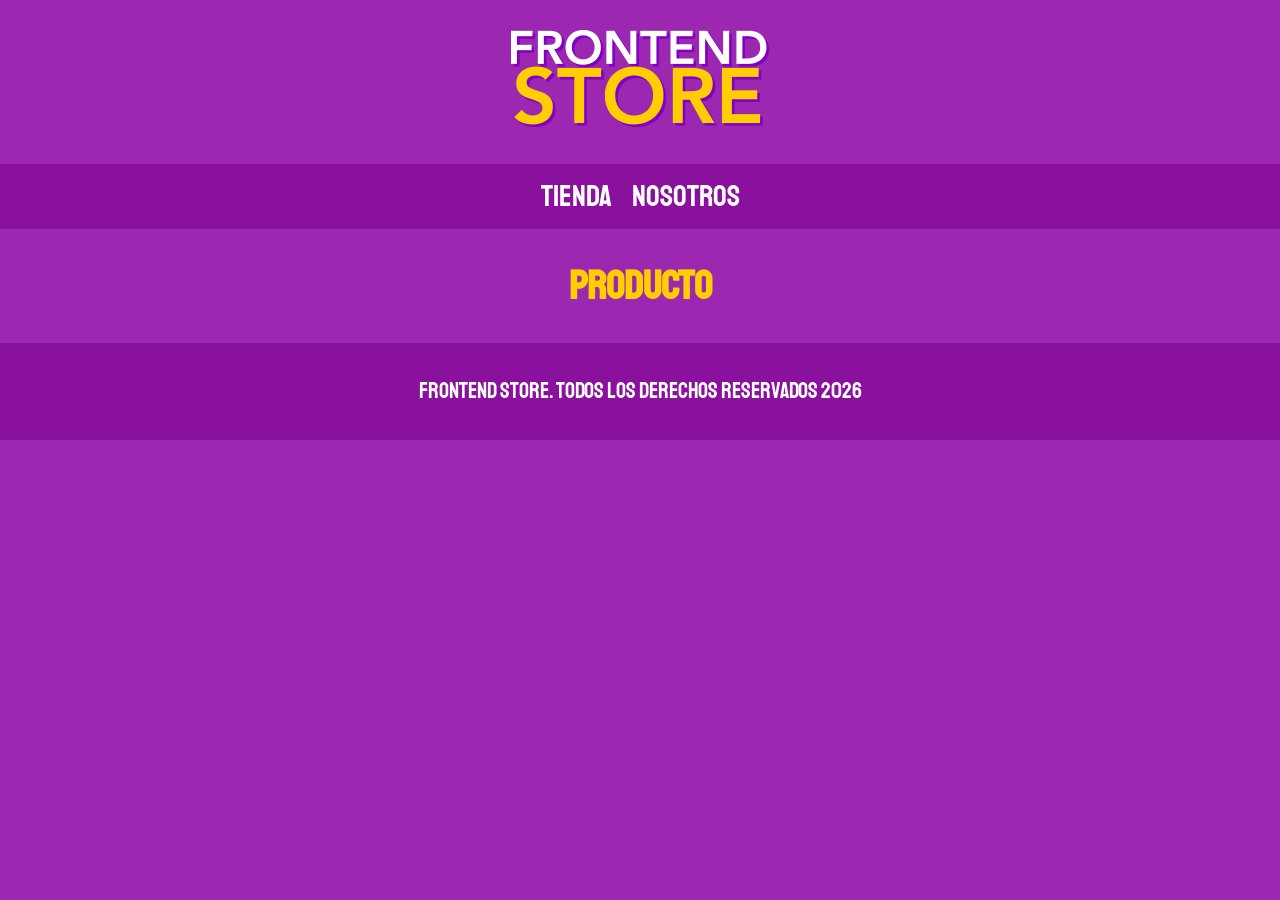
==== producto.html @ c2c18a84 "Primer guardado del proyecto con Tienda Productos y Nosotros empezados" ====
<!DOCTYPE html>
<html lang="en">
<head>
    <meta charset="UTF-8">
    <meta name="viewport" content="width=device-width, initial-scale=1.0">

    <link rel="stylesheet" href="normalize.css">

    <link rel="preconnect" href="https://fonts.googleapis.com">
    <link rel="preconnect" href="https://fonts.gstatic.com" crossorigin>
    <link href="https://fonts.googleapis.com/css2?family=Krub:ital,wght@0,200;0,300;0,400;0,500;0,600;0,700;1,200;1,300;1,400;1,500;1,600;1,700&family=Staatliches&display=swap" rel="stylesheet">

    <link rel="stylesheet" href="styles.css">

    <title>FrontEnd Store</title>
</head>
<body>
    <header class="header">
        <a href="index.html">
            <img class="header__logo" src="img/logo.png" alt="Logo de la tienda">
        </a>
    </header>

    <nav class="navegacion">
        <a class="navegacion__enlace " href="index.html">Tienda</a>
        <a class="navegacion__enlace" href="nosotros.html">Nosotros</a>
    </nav>

    <main>
        <h1>Producto</h1>
    </main>

    <footer class="footer">
        <p class="footer__texto">
            FrontEnd Store. Todos los derechos reservados 2026
        </p>
    </footer>
    
</body>
</html>
---- styles.css ----
:root {
    --primario: #9C27B0;
    --primarioOscuro: #89119D;
    --secundario: #FFCE00;
    --secundarioOscuro: rgb(233, 255, 2);
    --blanco: #FFF;
    --negro: #000;

    --fuentePrincipal: 'Staatliches', cursive;
}

/* Hace que el padding y el border se incluyan dentro del ancho y alto
   total que definamos para los elementos. */
html {
    box-sizing: border-box;

    /* 62.5% hace que 1rem sea aproximadamente 10px.
       Así es más fácil trabajar con rem:
       1.6rem = 16px, 2rem = 20px, 3rem = 30px, etc. */
    font-size: 62.5%;
}

/* Aplica el mismo box-sizing a todos los elementos y también
   a sus pseudo-elementos ::before y ::after. */
*, *:before, *:after {
    box-sizing: inherit;
}

/** Globales **/

body {
    /* Utilizamos la variable --primario que declaramos en :root. */
    background-color: var(--primario);

    /* Como 1rem ≈ 10px gracias al 62.5%, 1.6rem ≈ 16px. */
    font-size: 1.6rem;

    /* Altura de línea: 1.5 veces el tamaño de la fuente.
       Mejora la separación y legibilidad del texto. */
    line-height: 1.5;
}

/* Estilos generales para los párrafos */
p {
    font-size: 1.8rem;

    /* Fuentes de respaldo:
       intenta Arial, luego Helvetica y finalmente cualquier sans-serif. */
    font-family: Arial, Helvetica, sans-serif;

    /* Utilizamos la variable --blanco definida anteriormente en :root. */
    color: var(--blanco);
}

/* Estilos generales para los enlaces */
a {
    /* Elimina el subrayado que los enlaces traen por defecto. */
    text-decoration: none;
}

/* Evita que las imágenes superen el ancho de su contenedor, haciéndolas responsivas */
img {
    max-width: 100%;
}

/* Contenedor principal para limitar el ancho del contenido */
.contenedor {
    /* El contenido puede crecer hasta un máximo de 120rem (aprox. 1200px). */
    max-width: 120rem;

    /* 0 = sin margen arriba y abajo.
       auto = reparte automáticamente el espacio a izquierda y derecha,
       logrando centrar horizontalmente el contenedor. */
    margin: 0 auto;
}

/* Estilos generales para los títulos h1, h2 y h3 */
h1, h2, h3 {
    /* Centra horizontalmente el texto de los títulos */
    text-align: center;

    /* Usa el color secundario definido anteriormente en :root */
    color: var(--secundario);

    /* Usa nuestra fuente principal definida en :root */
    font-family: var(--fuentePrincipal);
}

/* Tamaño específico para los títulos principales */
h1 {
    font-size: 4rem; /* Aproximadamente 40px */
}

/* Tamaño específico para títulos secundarios */
h2 {
    font-size: 3.2rem; /* Aproximadamente 32px */
}

/* Tamaño específico para títulos de tercer nivel */
h3 {
    font-size: 2.4rem; /* Aproximadamente 24px */
}

/** Header **/

.header {
    /* Utiliza Flexbox para organizar el contenido del header */
    display: flex;

    /* Centra horizontalmente los elementos dentro del header */
    justify-content: center;
}

.header__logo {
    /* Agrega separación vertical al logo: 3rem arriba y abajo */
    margin: 3rem 0;
}

/** Footer **/

.footer {
    /* Usa el mismo color oscuro de la navegación como fondo */
    background-color: var(--primarioOscuro);

    /* Agrega espacio interno arriba y abajo del footer */
    padding: 1rem 0;

    /* Separa el footer del contenido que se encuentra encima */
    margin-top: 2rem;
}

.footer__texto {
    /* Utiliza la fuente principal definida en :root */
    font-family: var(--fuentePrincipal);

    /* Centra el texto del footer */
    text-align: center;

    /* Define el tamaño del texto */
    font-size: 2.2rem;
}

/** Navegación **/

.navegacion {
    /* Fondo de la barra de navegación usando nuestro primario oscuro */
    background-color: var(--primarioOscuro);

    /* Espacio interno arriba y abajo de la navegación */
    padding: 1rem 0;

    /* Coloca los enlaces uno al lado del otro usando Flexbox */
    display: flex;

    /* Centra los enlaces horizontalmente */
    justify-content: center;

    /* Deja una separación de 2rem entre cada enlace */
    /*gap: 2rem; */
}

.navegacion__enlace {
    /* Utiliza la fuente principal definida en :root */
    font-family: var(--fuentePrincipal);

    /* Color blanco para los enlaces */
    color: var(--blanco);

    /* Tamaño del texto de los enlaces */
    font-size: 3rem;

     /* Agrega separación a la derecha de cada enlace */
    margin-right: 2rem;
}

/* Selecciona el último enlace y elimina su margen derecho */
.navegacion__enlace:last-of-type {
    margin-right: 0;
}

/* Resalta el enlace de la página activa y también al pasar el mouse */
.navegacion__enlace--activo,
.navegacion__enlace:hover {
    color: var(--secundario);
}

/** Grid **/

.grid {
    /* Activa CSS Grid para organizar los productos */
    display: grid;

    /* Crea 2 columnas del mismo tamaño */
    grid-template-columns: repeat(2, 1fr);

    /* Deja una separación de 2rem entre los elementos del Grid */
    gap: 2rem;
}

/* A partir de 768px cambiamos la distribución del Grid */
@media (min-width: 768px) {
    .grid {
        /* En pantallas más grandes mostramos 3 columnas iguales */
        grid-template-columns: repeat(3, 1fr);
    }
}

/** Productos **/

.producto {
    /* Fondo de cada tarjeta utilizando el color primario oscuro */
    background-color: var(--primarioOscuro);

    /* Espacio interno entre el contenido y los bordes del producto */
    padding: 1rem;
}

.producto__imagen {
    /* La imagen ocupa todo el ancho disponible de la tarjeta */
    width: 100%;
}

.producto__nombre {
    /* Tamaño del nombre del producto */
    font-size: 4rem;
}

.producto__precio {
    /* Tamaño del precio, menor que el nombre */
    font-size: 2.8rem;

    color: var(--secundario);
}

/* Propiedades compartidas por el nombre y el precio */
.producto__nombre,
.producto__precio {
    /* Ambos utilizan la fuente principal del proyecto */
    font-family: var(--fuentePrincipal);

    /* Elimina el margen que los párrafos traen por defecto
       y deja 1rem solamente arriba y abajo */
    margin: 1rem 0;

    text-align: center;
    line-height: 1.2;
}

/** Gráficos **/

.grafico {
    /* Asegura una altura mínima para que el gráfico sea visible */
    min-height: 30rem;

    /* Evita que la imagen de fondo se repita */
    background-repeat: no-repeat;

    /* Hace que la imagen cubra todo el espacio disponible */
    background-size: cover;
}

/* Modificador para el gráfico de las camisas */
.grafico--camisas {
    /* Ocupa desde la fila 2 hasta la 3 del Grid */
    grid-row: 2 / 3;

    /* Ocupa desde la columna 1 hasta la 3 */
    grid-column: 1 / 3;

    /* Imagen de fondo específica para este gráfico */
    background-image: url(../img/grafico1.jpg);
}

/* Modificador para el gráfico de Node */
.grafico--node {
    /* Imagen de fondo específica para este gráfico */
    background-image: url(../img/grafico2.jpg);

    /* Ocupa desde la columna 1 hasta la 3 */
    grid-column: 1 / 3;

    /* Ubica el gráfico entre las líneas de fila 8 y 9 */
    grid-row: 8 / 9;
}

/* Cambios para pantallas de 768px o superiores */
@media (min-width: 768px) {
    .grafico--node {
        /* En pantallas grandes se mueve entre las filas 5 y 6 */
        grid-row: 5 / 6;

        /* Ocupa desde la columna 2 hasta la 4 */
        grid-column: 2 / 4;
    }
}
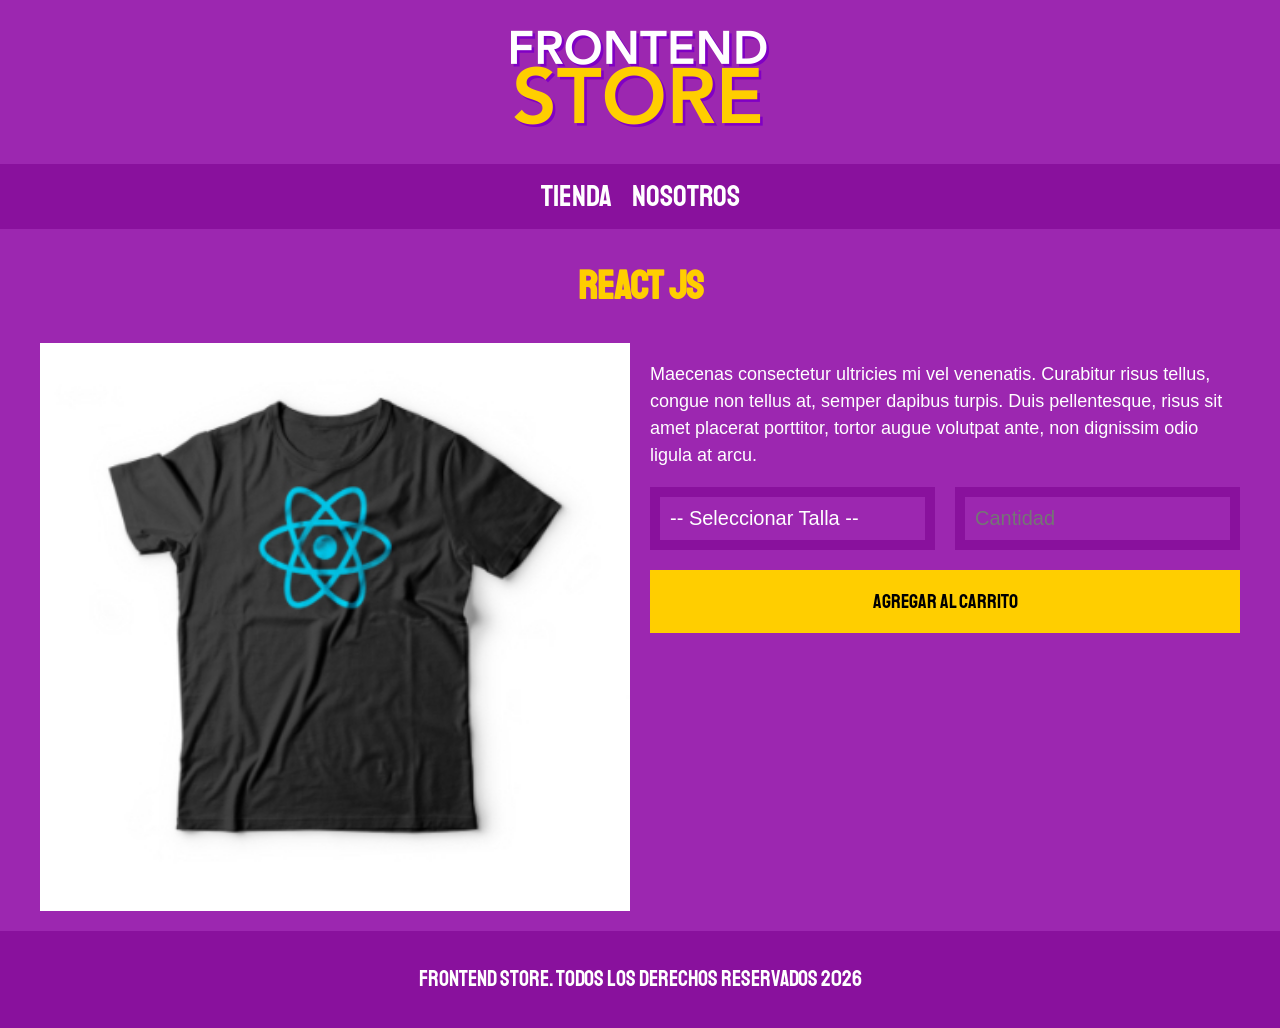
==== commit 4abd3760: "Finaliza proyecto Frontend Store" ====
--- a/producto.html
+++ b/producto.html
@@ -26,8 +26,50 @@
         <a class="navegacion__enlace" href="nosotros.html">Nosotros</a>
     </nav>
 
-    <main>
-        <h1>Producto</h1>
+    <main class="contenedor">
+        <h1>React JS</h1>
+
+        <!-- Contenedor principal de la camisa -->
+        <div class="camisa">
+
+            <!-- Imagen del producto -->
+            <img 
+                class="camisa__imagen" 
+                src="img/3.jpg" 
+                alt="Imagen del Producto"
+            >
+
+            <!-- Contenido e información del producto -->
+            <div class="camisa__contenido">
+
+                <!-- Descripción del producto -->
+                <p>
+                    Maecenas consectetur ultricies mi vel venenatis. Curabitur risus tellus,
+                    congue non tellus at, semper dapibus turpis. Duis pellentesque, risus sit
+                    amet placerat porttitor, tortor augue volutpat ante, non dignissim odio
+                    ligula at arcu.
+                </p>
+
+                <!-- Formulario para seleccionar talla y cantidad -->
+                <form class="formulario">
+
+                    <!-- Selector de talla -->
+                    <select class="formulario__campo">
+                        <option disabled selected>-- Seleccionar Talla --</option>
+                        <option>Chica</option>
+                        <option>Mediana</option>
+                        <option>Grande</option>
+                    </select>
+
+                    <!-- Permite ingresar la cantidad de productos -->
+                    <input class="formulario__campo formulario__campo--cantidad" type="number" placeholder="Cantidad" min="1" max="10">
+                    <input class="formulario__submit" type="submit" value="Agregar al carrito">
+
+                </form>
+
+            </div>
+
+        </div>
     </main>
 
     <footer class="footer">
--- a/styles.css
+++ b/styles.css
@@ -60,7 +60,7 @@
 
 /* Evita que las imágenes superen el ancho de su contenedor, haciéndolas responsivas */
 img {
-    max-width: 100%;
+    width: 100%;
 }
 
 /* Contenedor principal para limitar el ancho del contenido */
@@ -213,11 +213,6 @@
 
     /* Espacio interno entre el contenido y los bordes del producto */
     padding: 1rem;
-}
-
-.producto__imagen {
-    /* La imagen ocupa todo el ancho disponible de la tarjeta */
-    width: 100%;
 }
 
 .producto__nombre {
@@ -292,4 +287,153 @@
         /* Ocupa desde la columna 2 hasta la 4 */
         grid-column: 2 / 4;
     }
+}
+
+/** Nosotros **/
+
+.nosotros {
+    /* Activa CSS Grid para organizar el contenido y la imagen */
+    display: grid;
+
+    /* En móvil crea 2 filas cuya altura se adapta a su contenido */
+    grid-template-rows: repeat(2, auto);
+}
+
+/* A partir de 768px cambiamos la distribución */
+@media (min-width: 768px) {
+    .nosotros {
+        /* En pantallas grandes crea 2 columnas del mismo tamaño */
+        grid-template-columns: repeat(2, 1fr);
+
+        /* Separación entre las dos columnas */
+        column-gap: 2rem;
+    }
+}
+
+.nosotros__imagen {
+    /* En móvil coloca la imagen en la primera fila */
+    grid-row: 1 / 2;
+
+}
+
+@media (min-width: 768px) {
+    .nosotros__imagen {
+        /* En pantallas grandes coloca la imagen en la segunda columna */
+        grid-column: 2 / 3;
+    }
+}
+
+/** Bloques **/
+
+.bloques {
+    /* Activa CSS Grid para organizar los bloques de beneficios */
+    display: grid;
+
+    /* En móvil crea 2 columnas del mismo tamaño */
+    grid-template-columns: repeat(2, 1fr);
+
+    /* Agrega una separación de 2rem entre los bloques */
+    gap: 2rem;
+}
+
+/* A partir de 768px cambia la distribución de los bloques */
+@media (min-width: 768px) {
+    .bloques {
+        /* En pantallas grandes muestra los 4 bloques en una sola fila */
+        grid-template-columns: repeat(4, 1fr);
+    }
+}
+
+.bloque {
+    /* Centra el contenido de cada bloque */
+    text-align: center;
+}
+
+.bloque__titulo {
+    /* Elimina los márgenes que el h3 trae por defecto */
+    margin: 0;
+}
+
+/** Página del Producto **/
+
+/* En pantallas de 768px o superiores organizamos
+   la imagen y el contenido en dos columnas */
+@media (min-width: 768px) {
+    .camisa {
+        display: grid;
+
+        /* Crea 2 columnas del mismo tamaño */
+        grid-template-columns: repeat(2, 1fr);
+
+        /* Separación entre la imagen y la información */
+        column-gap: 2rem;
+    }
+}
+
+/* Formulario para seleccionar talla y cantidad */
+.formulario {
+    display: grid;
+    grid-template-columns: repeat(2, 1fr);
+    gap: 2rem;
+}
+
+/* Campos del formulario */
+.formulario__campo {
+    /* Agrega un borde utilizando el color primario oscuro (grosor,tipo de linea, color*/
+    border: 1rem solid var(--primarioOscuro);
+
+    /* Deja el fondo del campo transparente */
+    background-color: transparent;
+
+    /* Color blanco para el texto del campo */
+    color: var(--blanco);
+
+    /* Tamaño del texto */
+    font-size: 2rem;
+
+    /* Fuente utilizada dentro de los campos */
+    font-family: Arial, Helvetica, sans-serif;
+
+    /* Espacio interno del campo */
+    padding: 1rem;
+
+    /* Elimina la apariencia predeterminada que aplica el navegador */
+    appearance: none;
+}
+
+/* Aumenta específicamente el ancho del campo Cantidad */
+.formulario__campo--cantidad {
+    width: auto;
+}
+
+/* Botón para enviar/agregar el producto */
+.formulario__submit {
+    /* Utiliza el color secundario como fondo */
+    background-color: var(--secundario);
+
+    /* Elimina el borde predeterminado del botón */
+    border: none;
+
+    /* Tamaño del texto */
+    font-size: 2rem;
+
+    /* Utiliza la fuente principal del proyecto */
+    font-family: var(--fuentePrincipal);
+
+    /* Espacio interno del botón */
+    padding: 2rem;
+
+    /* Suaviza el cambio del color de fondo al hacer hover */
+    transition: background-color .3s ease;
+
+    grid-column: 1 / 3; /* Hace que el botón ocupe las dos columnas del formulario */
+}
+
+/* Efecto al pasar el mouse sobre el botón */
+.formulario__submit:hover {
+    /* Cambia el cursor a la "manito" para indicar que es clickeable */
+    cursor: pointer;
+
+    /* Oscurece el fondo del botón */
+    background-color: var(--secundarioOscuro);
 }
